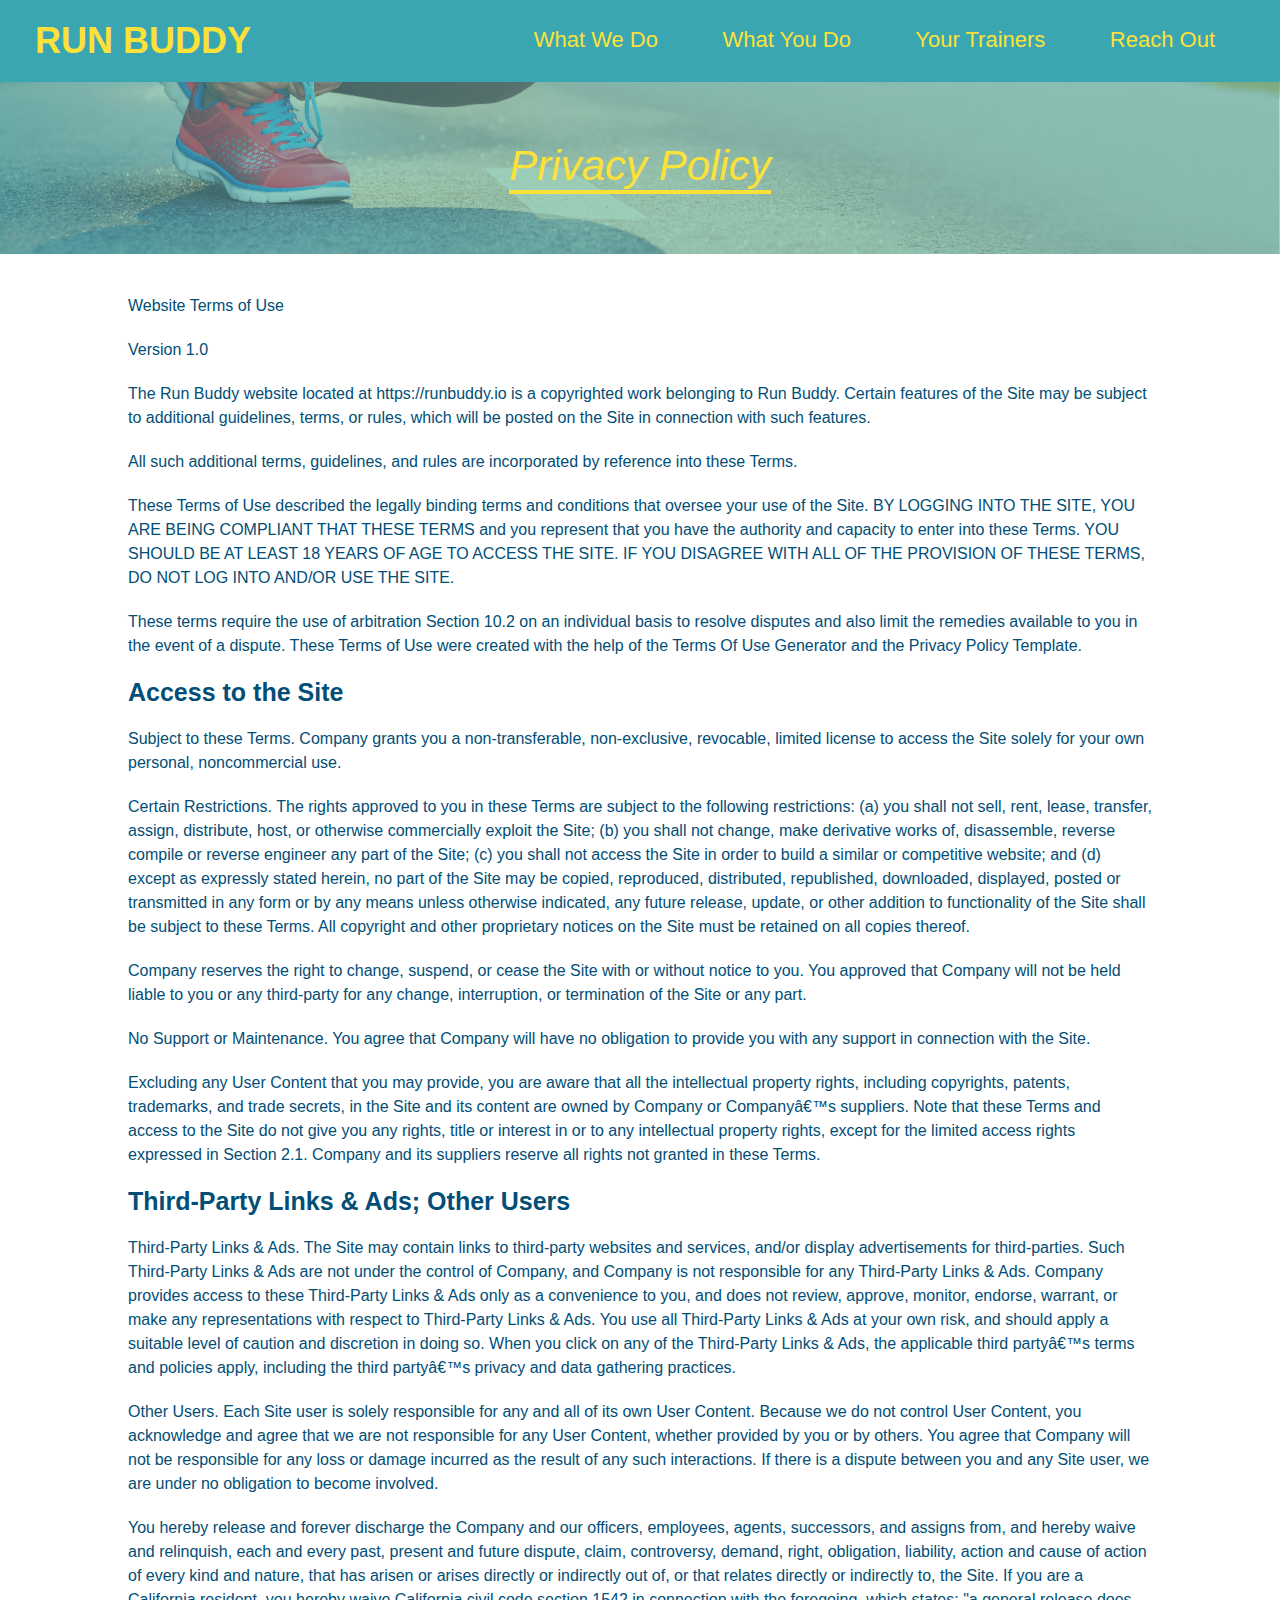
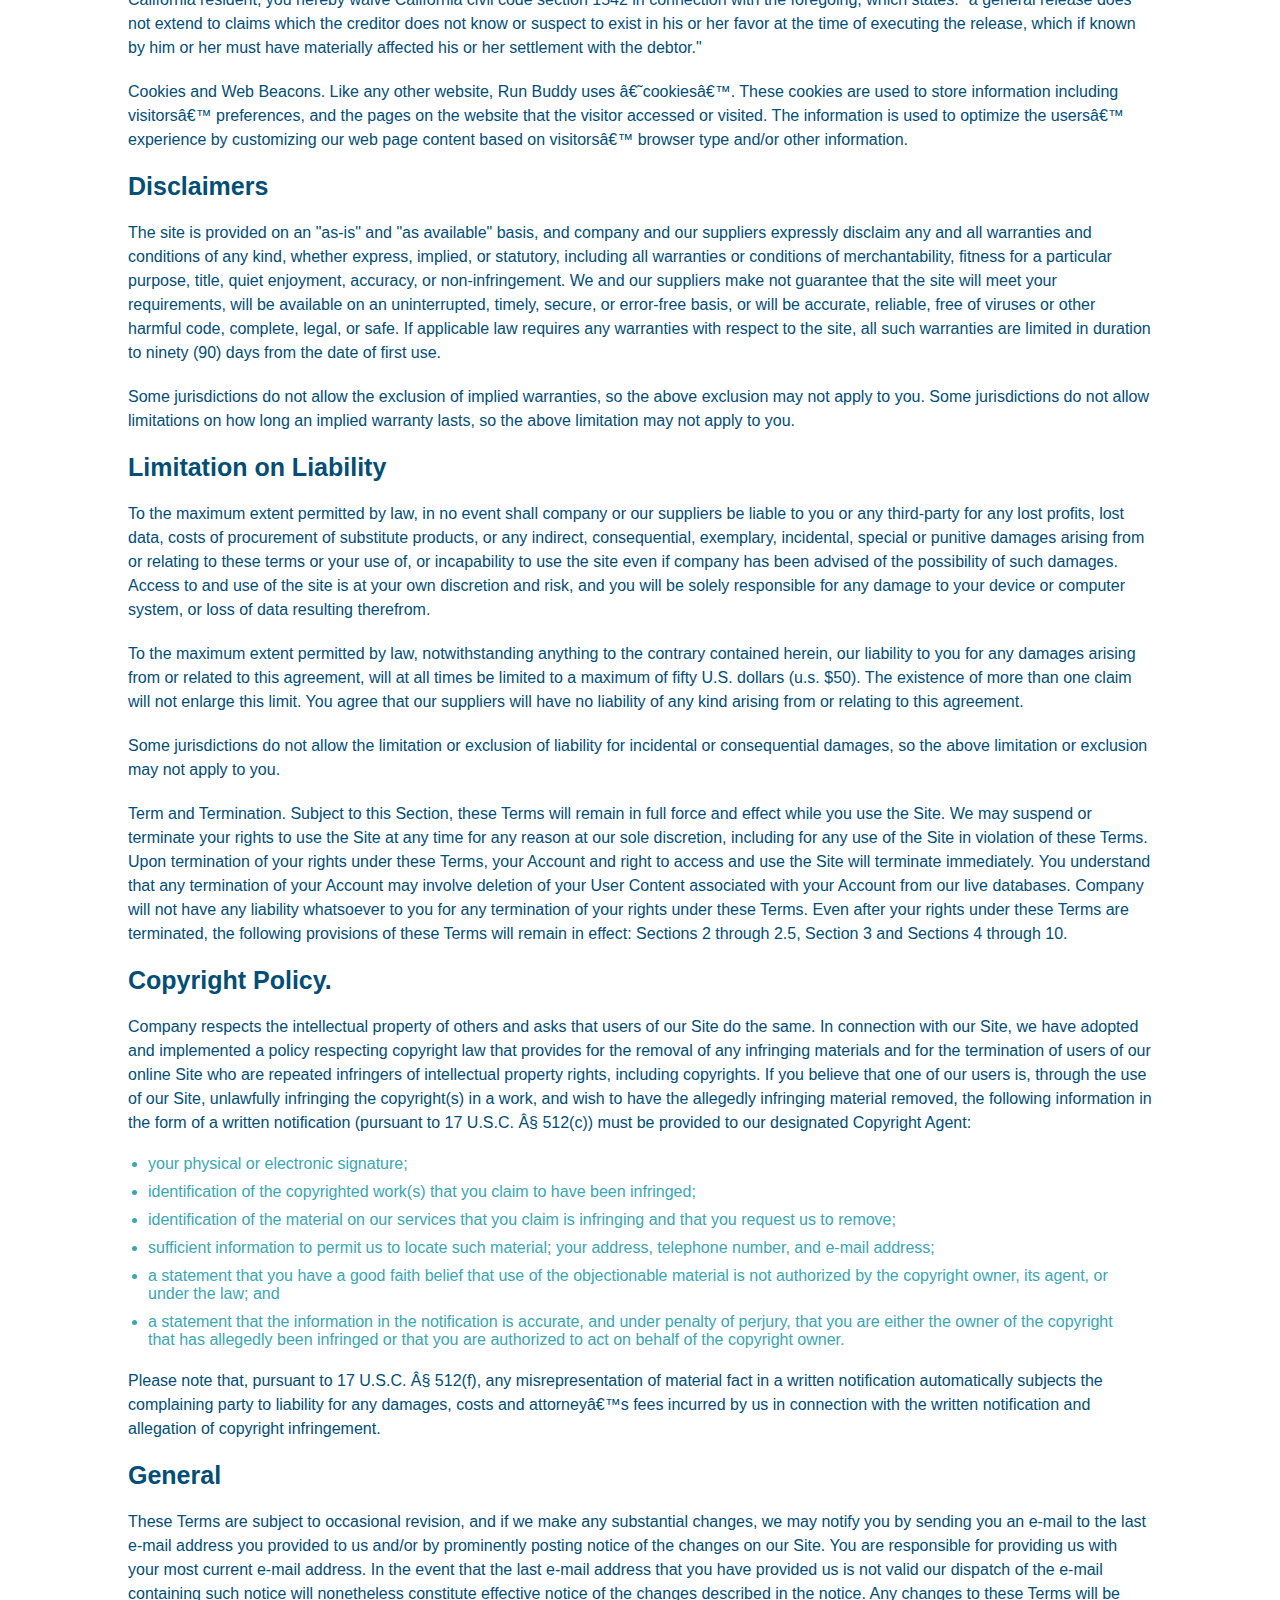
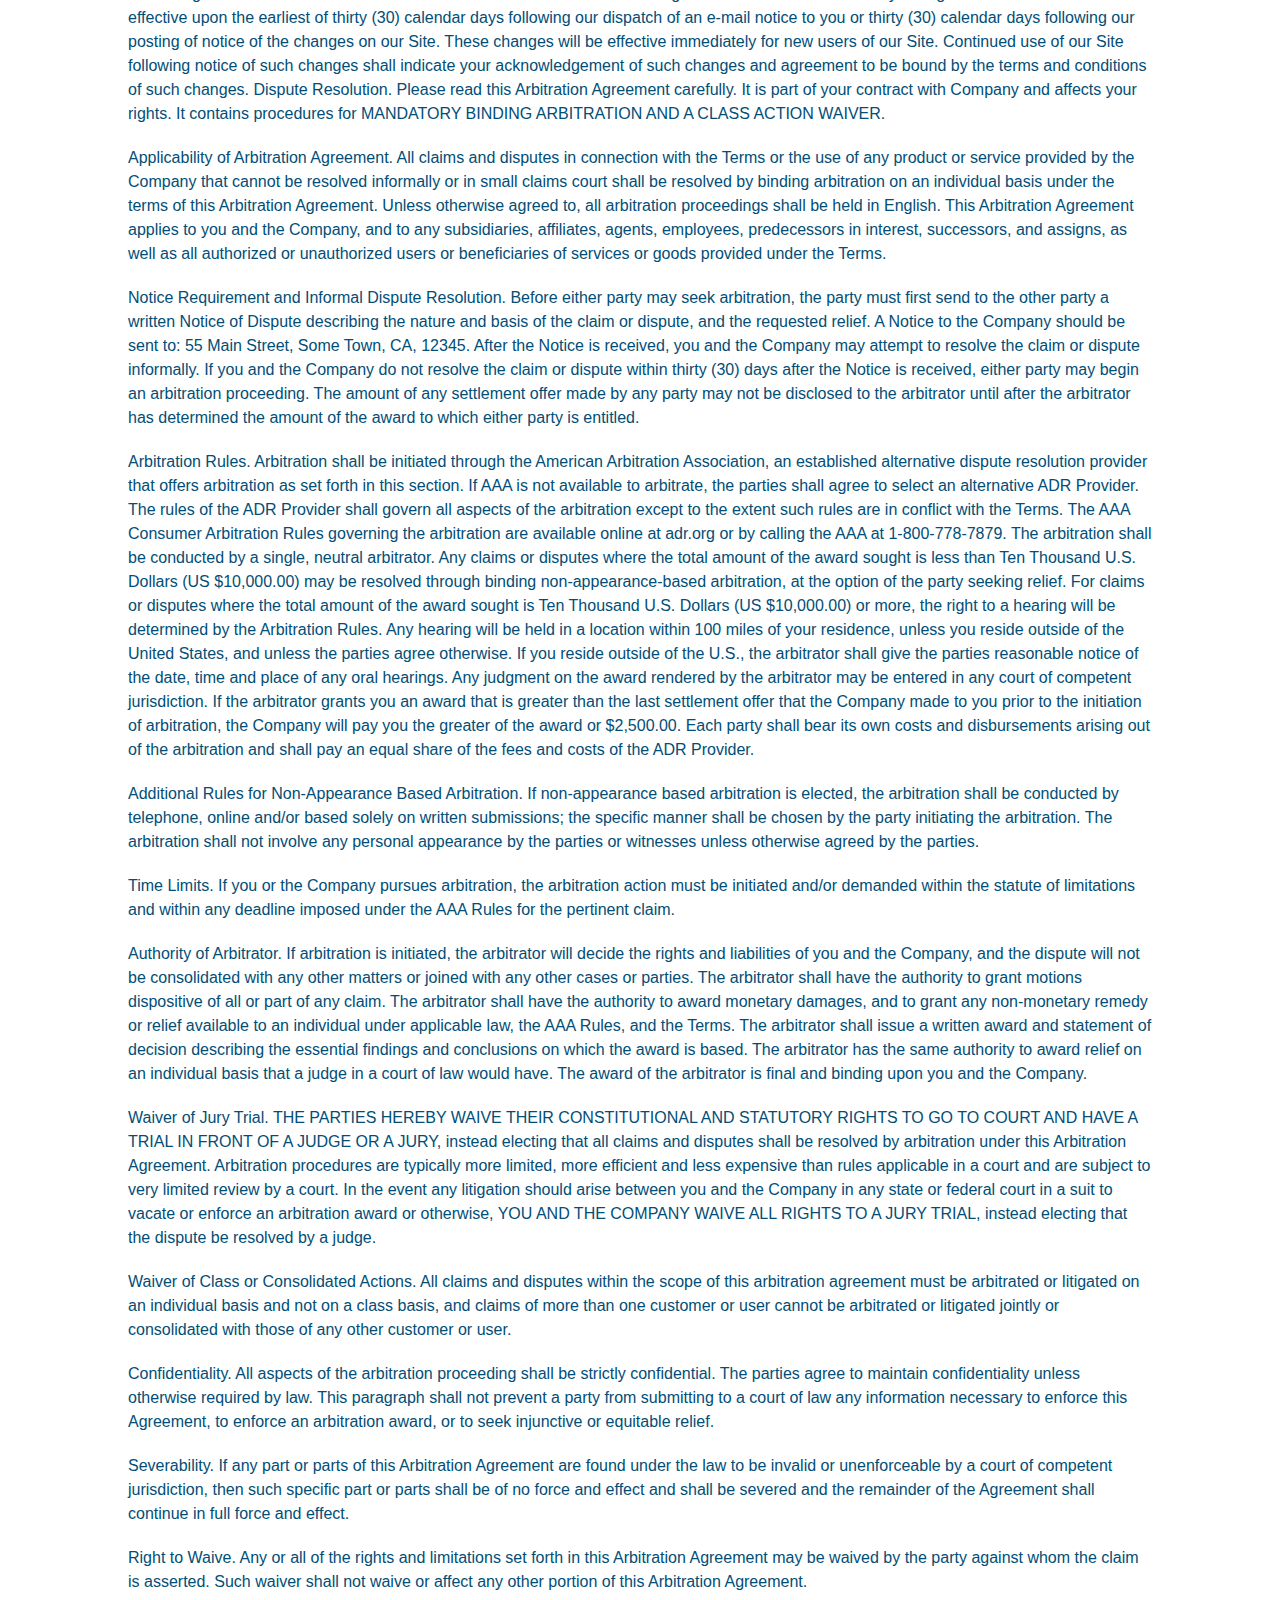
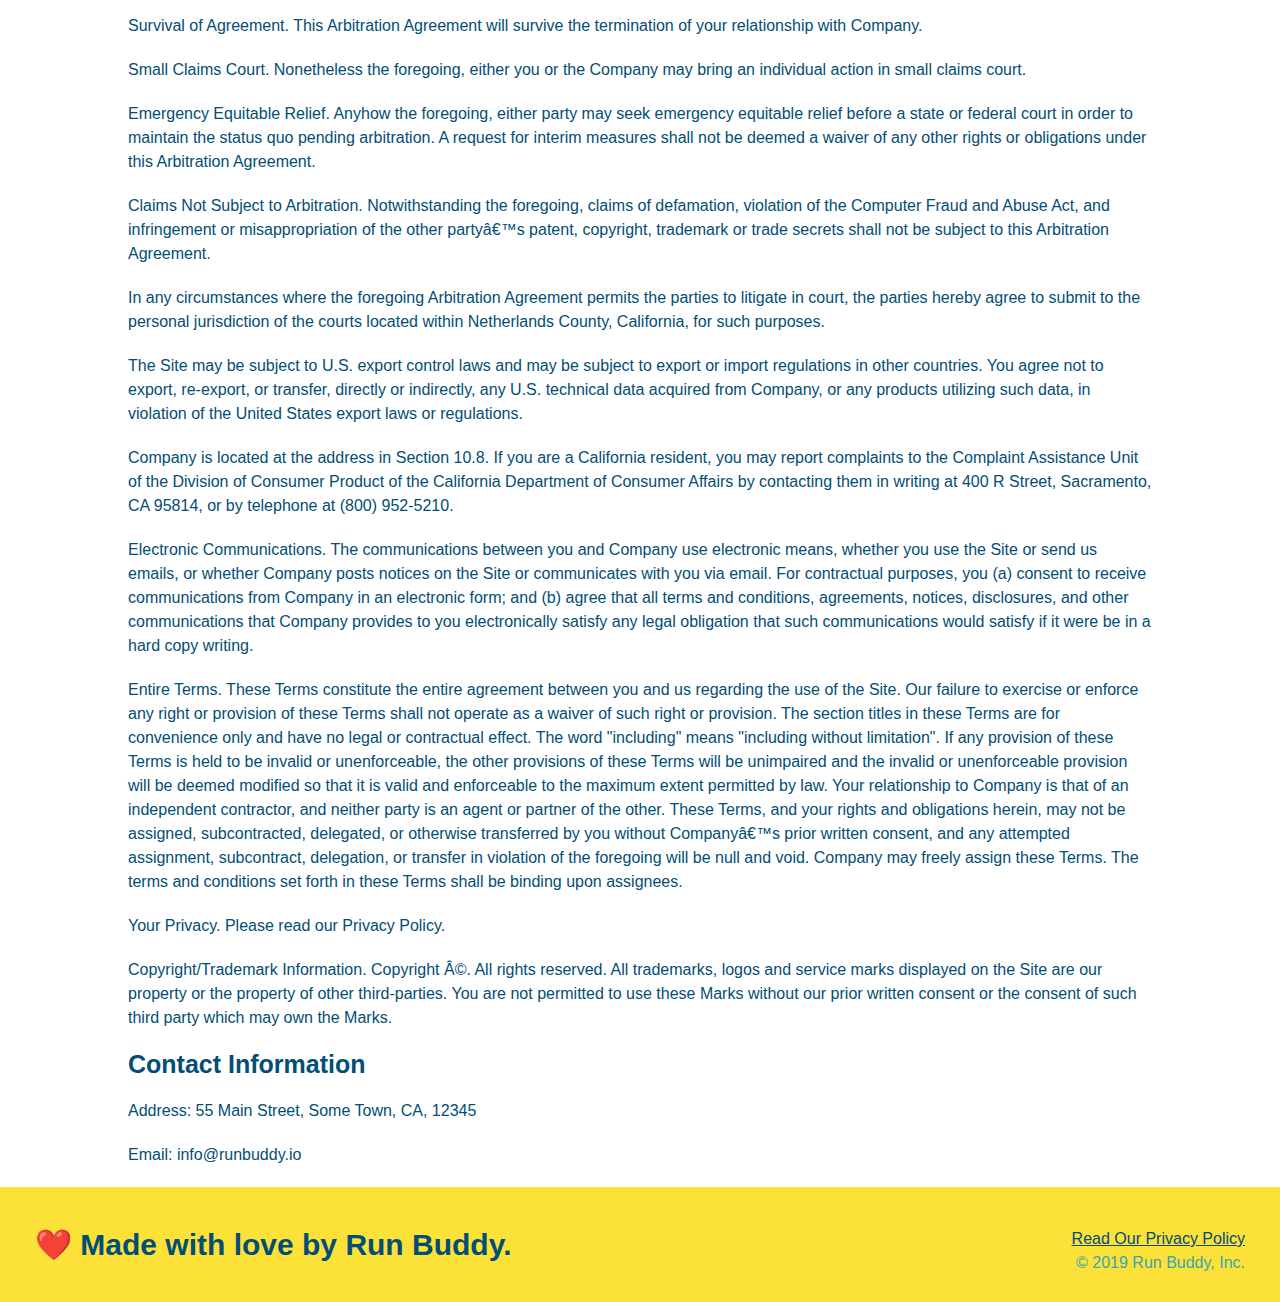
==== privacy-policy.html @ f5ec1cc1 "privacy policy" ====
<!DOCTYPE html>
<html lang="en">
<head>
    <meta charset="UTF-8" />
    <title>Privacy Policy - Run Buddy</title>
    <link rel="stylesheet" href="./assets/css/style.css" />
    <link rel="stylesheet" href="./assets/css/secondary-styles.css" />
</head>
<body>
<header>
    <h1>
        <a href="/">RUN BUDDY</a>
    </h1>
    <nav>
        <!-- Unordered list element-->
        <ul>
            <!-- List item element-->
            <li>
                <!-- Anchor element -->
                <a href="./index.html#what-we-do">What We Do</a>
            </li>
            <li>
                <a href="./index.html#what-you-do">What You Do</a>
            </li>
            <li>
                <a href="./index.html#your-trainers">Your Trainers</a>
            </li>
            <li>
                <a href="./index.html#reach-out">Reach Out</a>
            </li>
        </ul>
    </nav>
</header>

<section class="hero">
    <h2 class="page-title">
        Privacy Policy
    </h2>

</section>
<article class="secondary-content">
    <p>
        Website Terms of Use
      </p>

      <p>
        Version 1.0
      </p>

      <p>
        The Run Buddy website located at https://runbuddy.io is a copyrighted work belonging to Run Buddy. Certain
        features of the Site may be subject to additional guidelines, terms, or rules, which will be posted on the Site
        in connection with such features.
      </p>

      <p>
        All such additional terms, guidelines, and rules are incorporated by reference into these Terms.
      </p>

      <p>
        These Terms of Use described the legally binding terms and conditions that oversee your use of the Site. BY
        LOGGING INTO THE SITE, YOU ARE BEING COMPLIANT THAT THESE TERMS and you represent that you have the authority
        and capacity to enter into these Terms. YOU SHOULD BE AT LEAST 18 YEARS OF AGE TO ACCESS THE SITE. IF YOU
        DISAGREE WITH ALL OF THE PROVISION OF THESE TERMS, DO NOT LOG INTO AND/OR USE THE SITE.
      </p>

      <p>
        These terms require the use of arbitration Section 10.2 on an individual basis to resolve disputes and also
        limit the remedies available to you in the event of a dispute. These Terms of Use were created with the help of
        the Terms Of Use Generator and the Privacy Policy Template.
      </p>

      <h3>
        Access to the Site
      </h3>

      <p>
        Subject to these Terms. Company grants you a non-transferable, non-exclusive, revocable, limited license to
        access the Site solely for your own personal, noncommercial use.
      </p>

      <p>
        Certain Restrictions. The rights approved to you in these Terms are subject to the following restrictions: (a)
        you shall not sell, rent, lease, transfer, assign, distribute, host, or otherwise commercially exploit the Site;
        (b) you shall not change, make derivative works of, disassemble, reverse compile or reverse engineer any part of
        the Site; (c) you shall not access the Site in order to build a similar or competitive website; and (d) except
        as expressly stated herein, no part of the Site may be copied, reproduced, distributed, republished, downloaded,
        displayed, posted or transmitted in any form or by any means unless otherwise indicated, any future release,
        update, or other addition to functionality of the Site shall be subject to these Terms. All copyright and other
        proprietary notices on the Site must be retained on all copies thereof.
      </p>

      <p>
        Company reserves the right to change, suspend, or cease the Site with or without notice to you. You approved
        that Company will not be held liable to you or any third-party for any change, interruption, or termination of
        the Site or any part.
      </p>

      <p>
        No Support or Maintenance. You agree that Company will have no obligation to provide you with any support in
        connection with the Site.
      </p>

      <p>
        Excluding any User Content that you may provide, you are aware that all the intellectual property rights,
        including copyrights, patents, trademarks, and trade secrets, in the Site and its content are owned by Company
        or Companyâ€™s suppliers. Note that these Terms and access to the Site do not give you any rights, title or
        interest in or to any intellectual property rights, except for the limited access rights expressed in Section
        2.1. Company and its suppliers reserve all rights not granted in these Terms.
      </p>

      <h3>
        Third-Party Links & Ads; Other Users
      </h3>

      <p>
        Third-Party Links & Ads. The Site may contain links to third-party websites and services, and/or display
        advertisements for third-parties. Such Third-Party Links & Ads are not under the control of Company, and Company
        is not responsible for any Third-Party Links & Ads. Company provides access to these Third-Party Links & Ads
        only as a convenience to you, and does not review, approve, monitor, endorse, warrant, or make any
        representations with respect to Third-Party Links & Ads. You use all Third-Party Links & Ads at your own risk,
        and should apply a suitable level of caution and discretion in doing so. When you click on any of the
        Third-Party Links & Ads, the applicable third partyâ€™s terms and policies apply, including the third partyâ€™s
        privacy and data gathering practices.
      </p>

      <p>
        Other Users. Each Site user is solely responsible for any and all of its own User Content. Because we do not
        control User Content, you acknowledge and agree that we are not responsible for any User Content, whether
        provided by you or by others. You agree that Company will not be responsible for any loss or damage incurred as
        the result of any such interactions. If there is a dispute between you and any Site user, we are under no
        obligation to become involved.
      </p>

      <p>
        You hereby release and forever discharge the Company and our officers, employees, agents, successors, and
        assigns from, and hereby waive and relinquish, each and every past, present and future dispute, claim,
        controversy, demand, right, obligation, liability, action and cause of action of every kind and nature, that has
        arisen or arises directly or indirectly out of, or that relates directly or indirectly to, the Site. If you are
        a California resident, you hereby waive California civil code section 1542 in connection with the foregoing,
        which states: "a general release does not extend to claims which the creditor does not know or suspect to exist
        in his or her favor at the time of executing the release, which if known by him or her must have materially
        affected his or her settlement with the debtor."
      </p>

      <p>
        Cookies and Web Beacons. Like any other website, Run Buddy uses â€˜cookiesâ€™. These cookies are used to store
        information including visitorsâ€™ preferences, and the pages on the website that the visitor accessed or visited.
        The information is used to optimize the usersâ€™ experience by customizing our web page content based on visitorsâ€™
        browser type and/or other information.
      </p>

      <h3>
        Disclaimers
      </h3>

      <p>
        The site is provided on an "as-is" and "as available" basis, and company and our suppliers expressly disclaim
        any and all warranties and conditions of any kind, whether express, implied, or statutory, including all
        warranties or conditions of merchantability, fitness for a particular purpose, title, quiet enjoyment, accuracy,
        or non-infringement. We and our suppliers make not guarantee that the site will meet your requirements, will be
        available on an uninterrupted, timely, secure, or error-free basis, or will be accurate, reliable, free of
        viruses or other harmful code, complete, legal, or safe. If applicable law requires any warranties with respect
        to the site, all such warranties are limited in duration to ninety (90) days from the date of first use.
      </p>

      <p>
        Some jurisdictions do not allow the exclusion of implied warranties, so the above exclusion may not apply to
        you. Some jurisdictions do not allow limitations on how long an implied warranty lasts, so the above limitation
        may not apply to you.
      </p>

      <h3>
        Limitation on Liability
      </h3>

      <p>
        To the maximum extent permitted by law, in no event shall company or our suppliers be liable to you or any
        third-party for any lost profits, lost data, costs of procurement of substitute products, or any indirect,
        consequential, exemplary, incidental, special or punitive damages arising from or relating to these terms or
        your use of, or incapability to use the site even if company has been advised of the possibility of such
        damages. Access to and use of the site is at your own discretion and risk, and you will be solely responsible
        for any damage to your device or computer system, or loss of data resulting therefrom.
      </p>

      <p>
        To the maximum extent permitted by law, notwithstanding anything to the contrary contained herein, our liability
        to you for any damages arising from or related to this agreement, will at all times be limited to a maximum of
        fifty U.S. dollars (u.s. $50). The existence of more than one claim will not enlarge this limit. You agree that
        our suppliers will have no liability of any kind arising from or relating to this agreement.
      </p>

      <p>
        Some jurisdictions do not allow the limitation or exclusion of liability for incidental or consequential
        damages, so the above limitation or exclusion may not apply to you.
      </p>

      <p>
        Term and Termination. Subject to this Section, these Terms will remain in full force and effect while you use
        the Site. We may suspend or terminate your rights to use the Site at any time for any reason at our sole
        discretion, including for any use of the Site in violation of these Terms. Upon termination of your rights under
        these Terms, your Account and right to access and use the Site will terminate immediately. You understand that
        any termination of your Account may involve deletion of your User Content associated with your Account from our
        live databases. Company will not have any liability whatsoever to you for any termination of your rights under
        these Terms. Even after your rights under these Terms are terminated, the following provisions of these Terms
        will remain in effect: Sections 2 through 2.5, Section 3 and Sections 4 through 10.
      </p>

      <h3>
        Copyright Policy.
      </h3>

      <p>
        Company respects the intellectual property of others and asks that users of our Site do the same. In connection
        with our Site, we have adopted and implemented a policy respecting copyright law that provides for the removal
        of any infringing materials and for the termination of users of our online Site who are repeated infringers of
        intellectual property rights, including copyrights. If you believe that one of our users is, through the use of
        our Site, unlawfully infringing the copyright(s) in a work, and wish to have the allegedly infringing material
        removed, the following information in the form of a written notification (pursuant to 17 U.S.C. Â§ 512(c)) must
        be provided to our designated Copyright Agent:
      </p>

      <ul>
        <li>
          your physical or electronic signature;
        </li>
        <li>
          identification of the copyrighted work(s) that you claim to have been infringed;
        </li>
        <li>
          identification of the material on our services that you claim is infringing and that you request us to remove;
        </li>
        <li>
          sufficient information to permit us to locate such material; your address, telephone number, and e-mail
          address;
        </li>
        <li>
          a statement that you have a good faith belief that use of the objectionable material is not authorized by the
          copyright owner, its agent, or under the law; and
        </li>
        <li>
          a statement that the information in the notification is accurate, and under penalty of perjury, that you are
          either the owner of the copyright that has allegedly been infringed or that you are authorized to act on
          behalf of the copyright owner.
        </li>
      </ul>

      <p>
        Please note that, pursuant to 17 U.S.C. Â§ 512(f), any misrepresentation of material fact in a written
        notification automatically subjects the complaining party to liability for any damages, costs and attorneyâ€™s
        fees incurred by us in connection with the written notification and allegation of copyright infringement.
      </p>

      <h3>
        General
      </h3>

      <p>
        These Terms are subject to occasional revision, and if we make any substantial changes, we may notify you by
        sending you an e-mail to the last e-mail address you provided to us and/or by prominently posting notice of the
        changes on our Site. You are responsible for providing us with your most current e-mail address. In the event
        that the last e-mail address that you have provided us is not valid our dispatch of the e-mail containing such
        notice will nonetheless constitute effective notice of the changes described in the notice. Any changes to these
        Terms will be effective upon the earliest of thirty (30) calendar days following our dispatch of an e-mail
        notice to you or thirty (30) calendar days following our posting of notice of the changes on our Site. These
        changes will be effective immediately for new users of our Site. Continued use of our Site following notice of
        such changes shall indicate your acknowledgement of such changes and agreement to be bound by the terms and
        conditions of such changes. Dispute Resolution. Please read this Arbitration Agreement carefully. It is part of
        your contract with Company and affects your rights. It contains procedures for MANDATORY BINDING ARBITRATION AND
        A CLASS ACTION WAIVER.
      </p>

      <p>
        Applicability of Arbitration Agreement. All claims and disputes in connection with the Terms or the use of any
        product or service provided by the Company that cannot be resolved informally or in small claims court shall be
        resolved by binding arbitration on an individual basis under the terms of this Arbitration Agreement. Unless
        otherwise agreed to, all arbitration proceedings shall be held in English. This Arbitration Agreement applies to
        you and the Company, and to any subsidiaries, affiliates, agents, employees, predecessors in interest,
        successors, and assigns, as well as all authorized or unauthorized users or beneficiaries of services or goods
        provided under the Terms.
      </p>

      <p>
        Notice Requirement and Informal Dispute Resolution. Before either party may seek arbitration, the party must
        first send to the other party a written Notice of Dispute describing the nature and basis of the claim or
        dispute, and the requested relief. A Notice to the Company should be sent to: 55 Main Street, Some Town, CA,
        12345. After the Notice is received, you and the Company may attempt to resolve the claim or dispute informally.
        If you and the Company do not resolve the claim or dispute within thirty (30) days after the Notice is received,
        either party may begin an arbitration proceeding. The amount of any settlement offer made by any party may not
        be disclosed to the arbitrator until after the arbitrator has determined the amount of the award to which either
        party is entitled.
      </p>

      <p>
        Arbitration Rules. Arbitration shall be initiated through the American Arbitration Association, an established
        alternative dispute resolution provider that offers arbitration as set forth in this section. If AAA is not
        available to arbitrate, the parties shall agree to select an alternative ADR Provider. The rules of the ADR
        Provider shall govern all aspects of the arbitration except to the extent such rules are in conflict with the
        Terms. The AAA Consumer Arbitration Rules governing the arbitration are available online at adr.org or by
        calling the AAA at 1-800-778-7879. The arbitration shall be conducted by a single, neutral arbitrator. Any
        claims or disputes where the total amount of the award sought is less than Ten Thousand U.S. Dollars (US
        $10,000.00) may be resolved through binding non-appearance-based arbitration, at the option of the party seeking
        relief. For claims or disputes where the total amount of the award sought is Ten Thousand U.S. Dollars (US
        $10,000.00) or more, the right to a hearing will be determined by the Arbitration Rules. Any hearing will be
        held in a location within 100 miles of your residence, unless you reside outside of the United States, and
        unless the parties agree otherwise. If you reside outside of the U.S., the arbitrator shall give the parties
        reasonable notice of the date, time and place of any oral hearings. Any judgment on the award rendered by the
        arbitrator may be entered in any court of competent jurisdiction. If the arbitrator grants you an award that is
        greater than the last settlement offer that the Company made to you prior to the initiation of arbitration, the
        Company will pay you the greater of the award or $2,500.00. Each party shall bear its own costs and
        disbursements arising out of the arbitration and shall pay an equal share of the fees and costs of the ADR
        Provider.
      </p>

      <p>
        Additional Rules for Non-Appearance Based Arbitration. If non-appearance based arbitration is elected, the
        arbitration shall be conducted by telephone, online and/or based solely on written submissions; the specific
        manner shall be chosen by the party initiating the arbitration. The arbitration shall not involve any personal
        appearance by the parties or witnesses unless otherwise agreed by the parties.
      </p>

      <p>
        Time Limits. If you or the Company pursues arbitration, the arbitration action must be initiated and/or demanded
        within the statute of limitations and within any deadline imposed under the AAA Rules for the pertinent claim.
      </p>

      <p>
        Authority of Arbitrator. If arbitration is initiated, the arbitrator will decide the rights and liabilities of
        you and the Company, and the dispute will not be consolidated with any other matters or joined with any other
        cases or parties. The arbitrator shall have the authority to grant motions dispositive of all or part of any
        claim. The arbitrator shall have the authority to award monetary damages, and to grant any non-monetary remedy
        or relief available to an individual under applicable law, the AAA Rules, and the Terms. The arbitrator shall
        issue a written award and statement of decision describing the essential findings and conclusions on which the
        award is based. The arbitrator has the same authority to award relief on an individual basis that a judge in a
        court of law would have. The award of the arbitrator is final and binding upon you and the Company.
      </p>

      <p>
        Waiver of Jury Trial. THE PARTIES HEREBY WAIVE THEIR CONSTITUTIONAL AND STATUTORY RIGHTS TO GO TO COURT AND HAVE
        A TRIAL IN FRONT OF A JUDGE OR A JURY, instead electing that all claims and disputes shall be resolved by
        arbitration under this Arbitration Agreement. Arbitration procedures are typically more limited, more efficient
        and less expensive than rules applicable in a court and are subject to very limited review by a court. In the
        event any litigation should arise between you and the Company in any state or federal court in a suit to vacate
        or enforce an arbitration award or otherwise, YOU AND THE COMPANY WAIVE ALL RIGHTS TO A JURY TRIAL, instead
        electing that the dispute be resolved by a judge.
      </p>

      <p>
        Waiver of Class or Consolidated Actions. All claims and disputes within the scope of this arbitration agreement
        must be arbitrated or litigated on an individual basis and not on a class basis, and claims of more than one
        customer or user cannot be arbitrated or litigated jointly or consolidated with those of any other customer or
        user.
      </p>

      <p>
        Confidentiality. All aspects of the arbitration proceeding shall be strictly confidential. The parties agree to
        maintain confidentiality unless otherwise required by law. This paragraph shall not prevent a party from
        submitting to a court of law any information necessary to enforce this Agreement, to enforce an arbitration
        award, or to seek injunctive or equitable relief.
      </p>

      <p>
        Severability. If any part or parts of this Arbitration Agreement are found under the law to be invalid or
        unenforceable by a court of competent jurisdiction, then such specific part or parts shall be of no force and
        effect and shall be severed and the remainder of the Agreement shall continue in full force and effect.
      </p>

      <p>
        Right to Waive. Any or all of the rights and limitations set forth in this Arbitration Agreement may be waived
        by the party against whom the claim is asserted. Such waiver shall not waive or affect any other portion of this
        Arbitration Agreement.
      </p>

      <p>
        Survival of Agreement. This Arbitration Agreement will survive the termination of your relationship with
        Company.
      </p>

      <p>
        Small Claims Court. Nonetheless the foregoing, either you or the Company may bring an individual action in small
        claims court.
      </p>

      <p>
        Emergency Equitable Relief. Anyhow the foregoing, either party may seek emergency equitable relief before a
        state or federal court in order to maintain the status quo pending arbitration. A request for interim measures
        shall not be deemed a waiver of any other rights or obligations under this Arbitration Agreement.
      </p>

      <p>
        Claims Not Subject to Arbitration. Notwithstanding the foregoing, claims of defamation, violation of the
        Computer Fraud and Abuse Act, and infringement or misappropriation of the other partyâ€™s patent, copyright,
        trademark or trade secrets shall not be subject to this Arbitration Agreement.
      </p>

      <p>
        In any circumstances where the foregoing Arbitration Agreement permits the parties to litigate in court, the
        parties hereby agree to submit to the personal jurisdiction of the courts located within Netherlands County,
        California, for such purposes.
      </p>

      <p>
        The Site may be subject to U.S. export control laws and may be subject to export or import regulations in other
        countries. You agree not to export, re-export, or transfer, directly or indirectly, any U.S. technical data
        acquired from Company, or any products utilizing such data, in violation of the United States export laws or
        regulations.
      </p>

      <p>
        Company is located at the address in Section 10.8. If you are a California resident, you may report complaints
        to the Complaint Assistance Unit of the Division of Consumer Product of the California Department of Consumer
        Affairs by contacting them in writing at 400 R Street, Sacramento, CA 95814, or by telephone at (800) 952-5210.
      </p>

      <p>
        Electronic Communications. The communications between you and Company use electronic means, whether you use the
        Site or send us emails, or whether Company posts notices on the Site or communicates with you via email. For
        contractual purposes, you (a) consent to receive communications from Company in an electronic form; and (b)
        agree that all terms and conditions, agreements, notices, disclosures, and other communications that Company
        provides to you electronically satisfy any legal obligation that such communications would satisfy if it were be
        in a hard copy writing.
      </p>

      <p>
        Entire Terms. These Terms constitute the entire agreement between you and us regarding the use of the Site. Our
        failure to exercise or enforce any right or provision of these Terms shall not operate as a waiver of such right
        or provision. The section titles in these Terms are for convenience only and have no legal or contractual
        effect. The word "including" means "including without limitation". If any provision of these Terms is held to be
        invalid or unenforceable, the other provisions of these Terms will be unimpaired and the invalid or
        unenforceable provision will be deemed modified so that it is valid and enforceable to the maximum extent
        permitted by law. Your relationship to Company is that of an independent contractor, and neither party is an
        agent or partner of the other. These Terms, and your rights and obligations herein, may not be assigned,
        subcontracted, delegated, or otherwise transferred by you without Companyâ€™s prior written consent, and any
        attempted assignment, subcontract, delegation, or transfer in violation of the foregoing will be null and void.
        Company may freely assign these Terms. The terms and conditions set forth in these Terms shall be binding upon
        assignees.
      </p>

      <p>
        Your Privacy. Please read our Privacy Policy.
      </p>

      <p>
        Copyright/Trademark Information. Copyright Â©. All rights reserved. All trademarks, logos and service marks
        displayed on the Site are our property or the property of other third-parties. You are not permitted to use
        these Marks without our prior written consent or the consent of such third party which may own the Marks.
      </p>

      <h3>
        Contact Information
      </h3>

      <p>
        Address: 55 Main Street, Some Town, CA, 12345
      </p>

      <p>
        Email: info@runbuddy.io
      </p>

</article>
    <footer>
        <h2>❤️ Made with love by Run Buddy.</h2>
        <div>
            <a href="#">Read Our Privacy Policy</a><br />            &copy; 2019 Run Buddy, Inc.
        </div>
    </footer>    
</body>
</html>
---- assets/css/style.css ----
* {
    margin: 0;
    padding: 0;
}

body {
    /* more on this crazy alphanumerical value in a minute! */
    color: #39a6b2;
    font-family: Helvetica, Arial, sans-serif;
}

/* apply styles to <header> */
header {
    padding: 20px 35px;
    background-color: #39a6b2;
}

header h1 {
    font-weight: bold;
    font-size: 36px;
    color: #fce138;
    margin: 0;
    display: inline;
}

header a {
    text-decoration: none;
    color: #fce138;
}

header nav {
    float: right;
    margin: 7px 0;
}

header nav ul li {
    display: inline;
}

header nav ul li a {
    margin: 0 30px;
    font-weight: lighter;
    font-size: 22px;
}

footer {
    background: #fce138;
    width: 100%;
    padding: 40px 35px;
}

footer h2 {
    display: inline;
    color: #024e76;
    font-size: 30px;
    margin: 0;
}

footer div {
    float: right;
    line-height: 1.5;
    text-align: right;
}

footer a {
    color: #024e76;
}

* {
    margin: 0;
    padding: 0;
    box-sizing: border-box;
}

section {
    padding: 60px;
}


/* Hero Style Start */
.hero {
    background-image: url("../images/hero-bg.jpg");
    height: 600px;
    background-size: cover;
    background-position: center;
    position: relative;
}

.hero-form {
    border: 3px solid #024e76;
    background-color: #fce138;
    padding: 20px;
    width: 500px;
    color: #024e76;
    position: absolute;
    bottom: 120px;
    right: 140px;
}

.hero-form h3 {
    font-size: 24px;
    margin: 0;
}

.hero-form p {
    margin: 5px 0 15px 0;
}

.form-input {
    border: 1px solid #024e76;
    display: block;
    padding: 7px 15px;
    font-size: 16px;
    color: #024e76;
    width: 100%;
    margin-bottom: 15px;
}

.hero-form label {
    margin: 0 5px;
}

.hero-form button {
    color: #fce138;
    background-color: #024e76;
    border: none;
    padding: 10px 20px;
    font-size: 16px;
}
/* Hero Style End */

.intro {
    text-align: center;
}

.intro p {
    line-height: 1.7;
    color: #39a6b2;
    width: 80%;
    font-size: 20px;
    margin: 0 auto;
}

.steps {
    text-align: center;
    background:#fce138;
}  

.section-title {
    font-size: 55px;
    color: #024e76;
    margin-bottom: 35px;
    padding: 0 100px 20px 100px;
    display: inline-block;
    border-bottom: 3px solid;
}

.primary-border {
    border-color: #fce138
}

.secondary-border {
    border-color: #39a6b2;
}

.steps div {
    margin-bottom: 80px;
}

.steps img {
    width: 15%;
    margin: 10px 0;
}

.steps h3 {
    color: #024e76;
    font-size: 46px;
    margin-top: 10px;
}

.steps p {
    color: #39a6b2;
    font-size: 23px;
}

.steps span {
    font-size: 38px;
}

.trainers {
    text-align: center;
}

.trainer {
    width: 900px;
    margin: 0 auto 30px auto;
    background: #024e76;
    color: #fce138;
    overflow: auto;
}

.trainer img {
    width: 35%;
    float: left;
}

.trainer-bio {
    padding: 35px;
    float: left;
    width: 65%;
}

.text-left {
    text-align: left;
}

.text-right {
    text-align: right;
}

.trainer-bio h3 {
    font-size: 32px;
    margin-bottom: 8px;
}

.trainer-bio h4 {
    font-weight: lighter;
    font-size: 26px;
    margin-bottom: 25px;
}

.trainer-bio p {
    font-size: 17px;
    line-height: 1.3;
}

.contact {
    text-align: center;
    background: #024e76; 
}

.contact h2 {
    color: #fce138;
}

.contact-info iframe { 
    width: 400px;
    height: 400px;
}

.contact-info div {
    width: 410px;
    display: inline-block;
    vertical-align: top;
    text-align: left;
    margin: 30px 0 0 60px;
    color: white;
}

.contact-info h3 {
    color: #fce138;
    font-size: 32px;
}

.contact-info p, .contact-info address {
    margin: 20px 0;
    line-height: 1.5;
    font-size: 20px;
    font-style: normal;
}

.contact-info a {
    color: #fce138
}
---- assets/css/secondary-styles.css ----
.hero {
    background-position: bottom;
    height: auto;
    text-align: center;
    margin-bottom: 40px;
}

.page-title {
    color: #fce138;
}

.hero h2 {
    display: inline-block;
    border-bottom: 4px solid #fce138;
    border: 0 80px 15px 80px;
    font-weight: normal;
    font-size: 42px;
    font-style: italic;
}

.secondary-content {
    width: 80%;
    margin: 0 auto;
    color: #024e76;
}

.secondary-content h3 {
    font-size: 25px;
    margin: 20px 0;
}

.secondary-content p {
    font-size: 16px;
    line-height: 1.5;
    margin: 20px 0;
}

.secondary-content ul {
    margin: 15px 20px;
}

.secondary-content li {
    color: #39a6b2;
    margin: 10px 0;
}
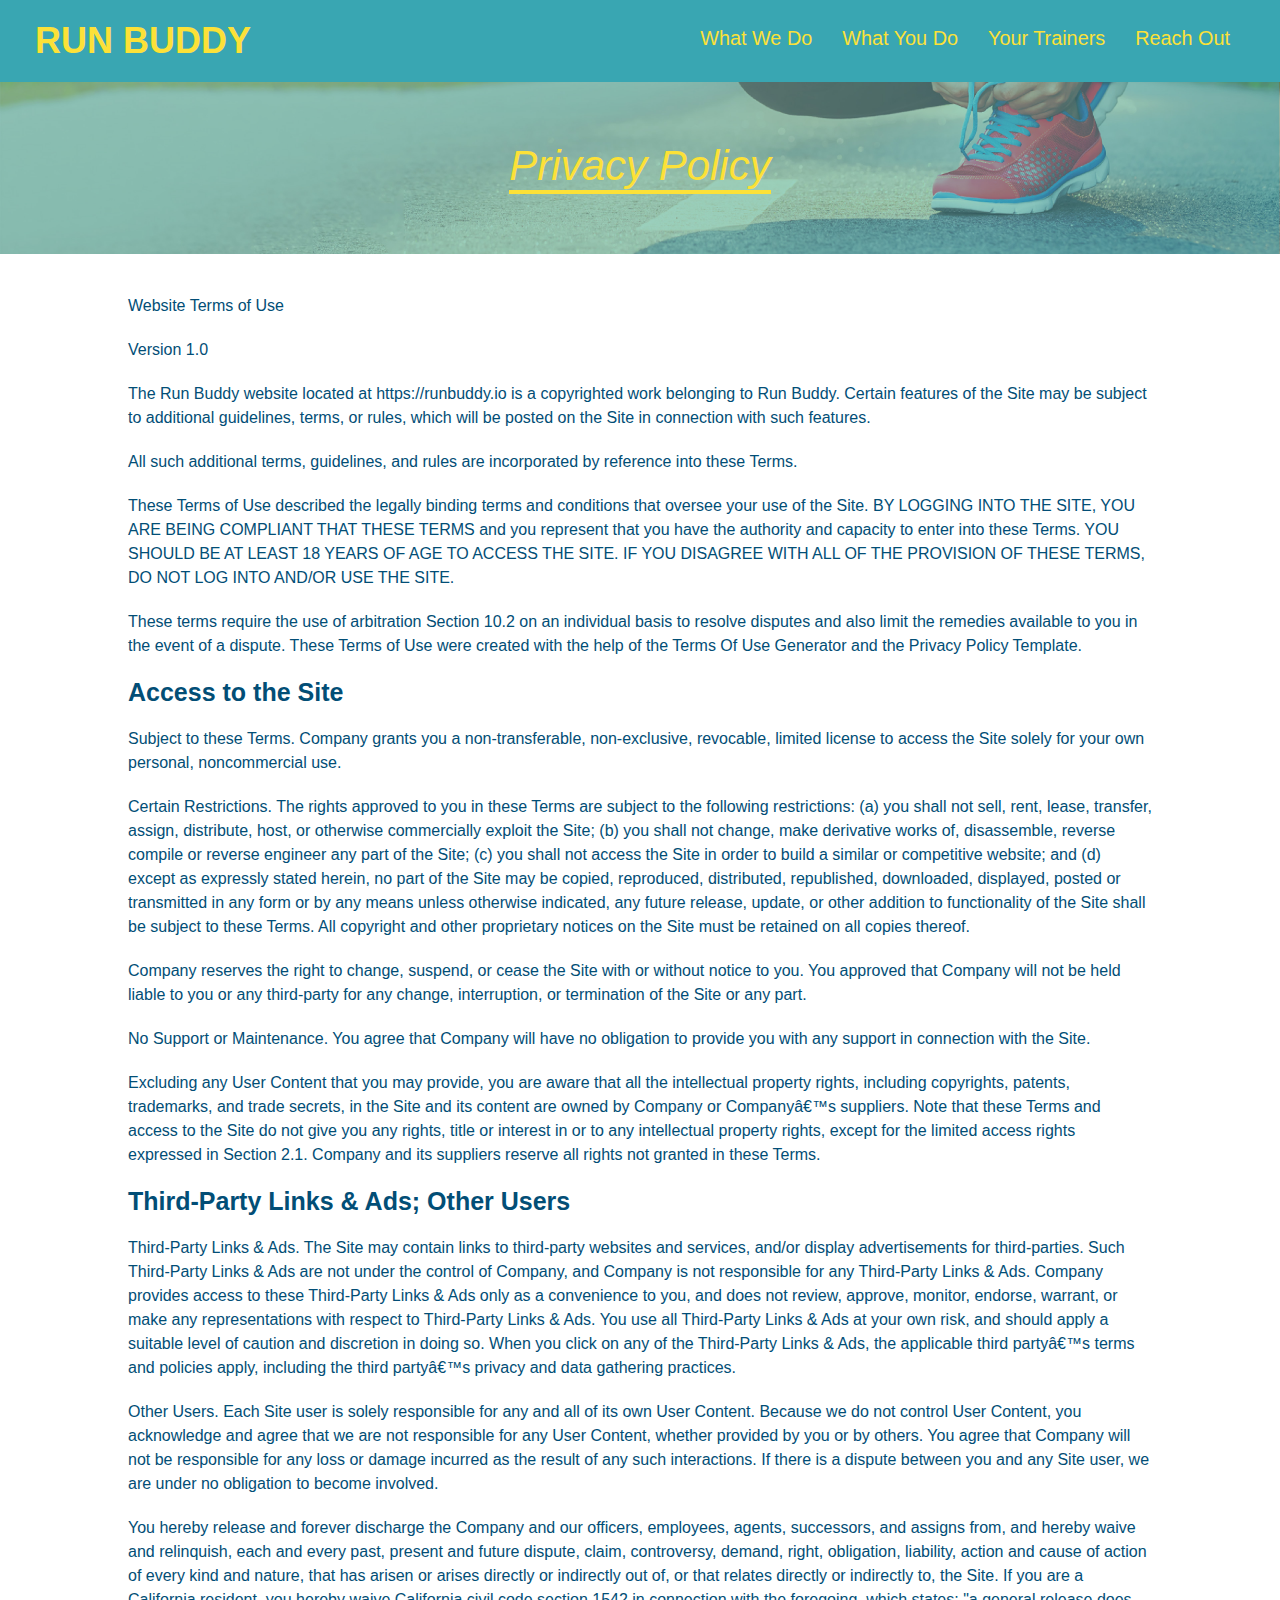
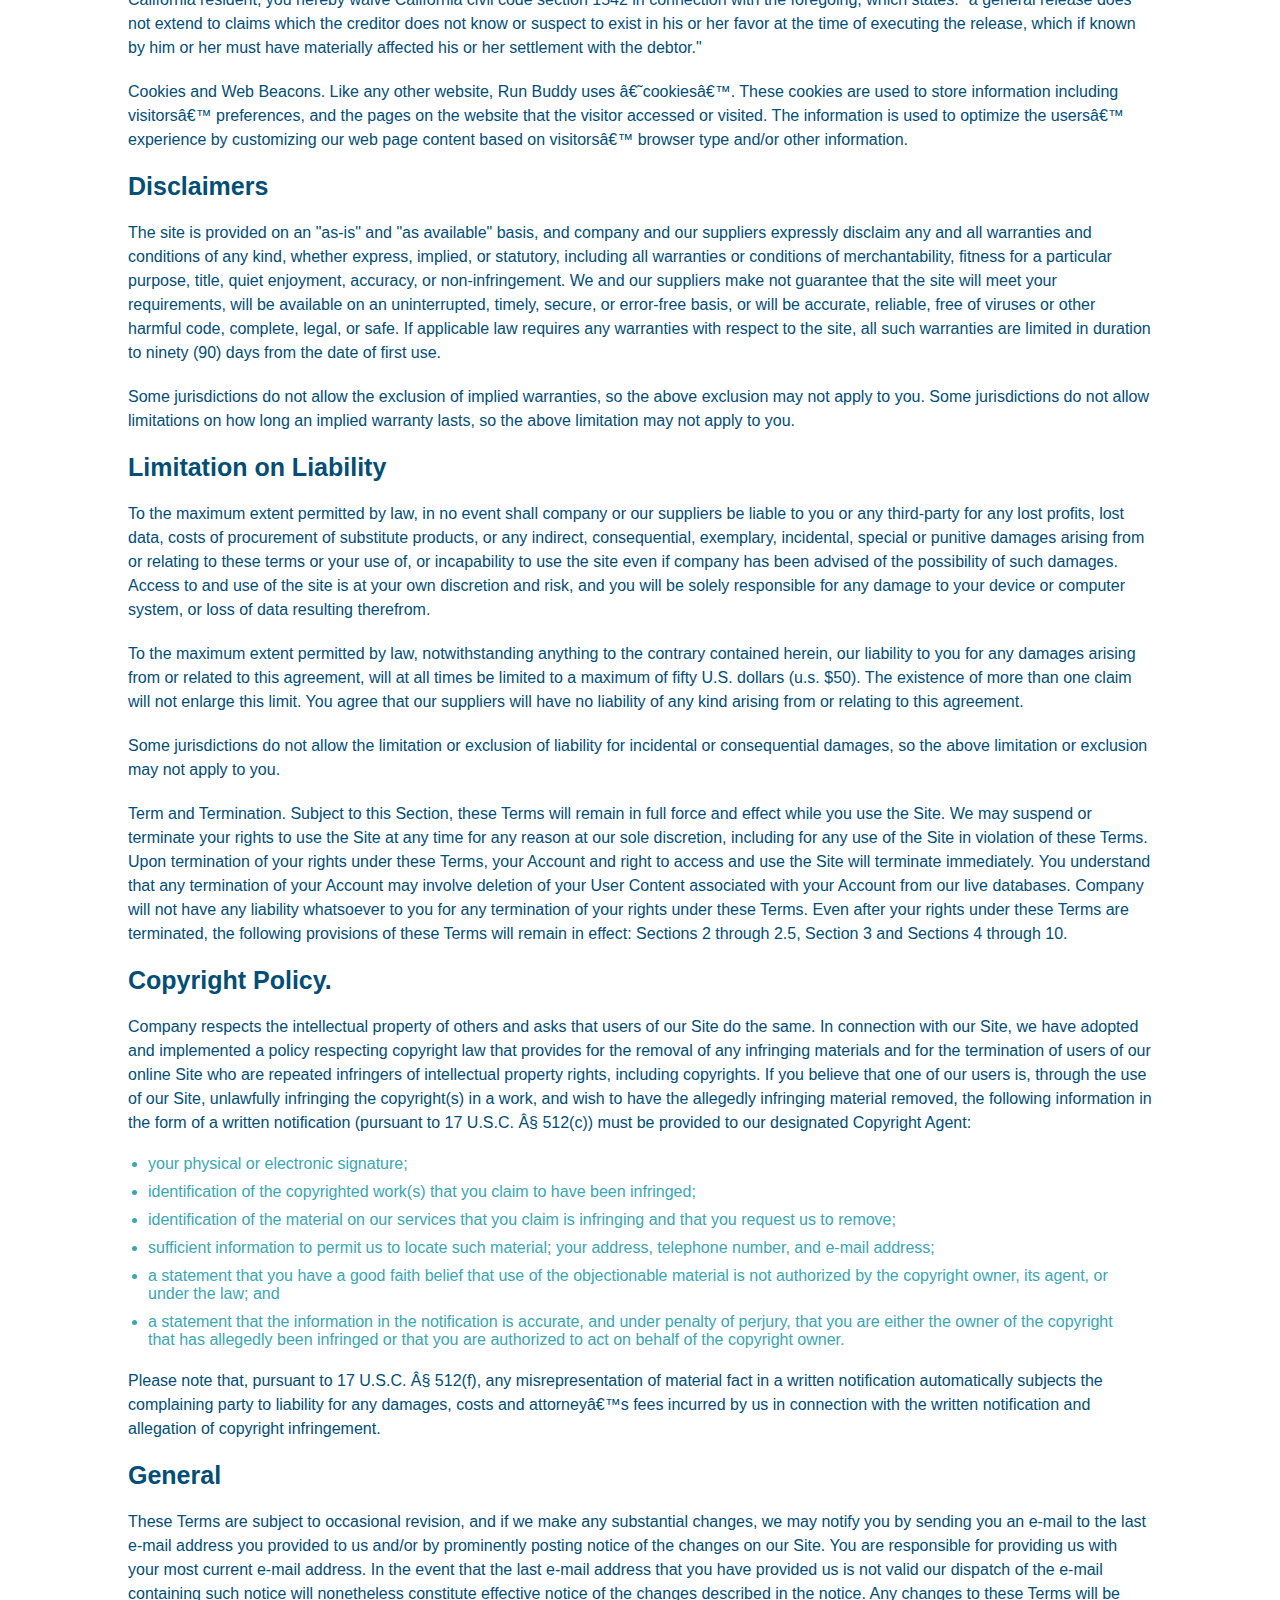
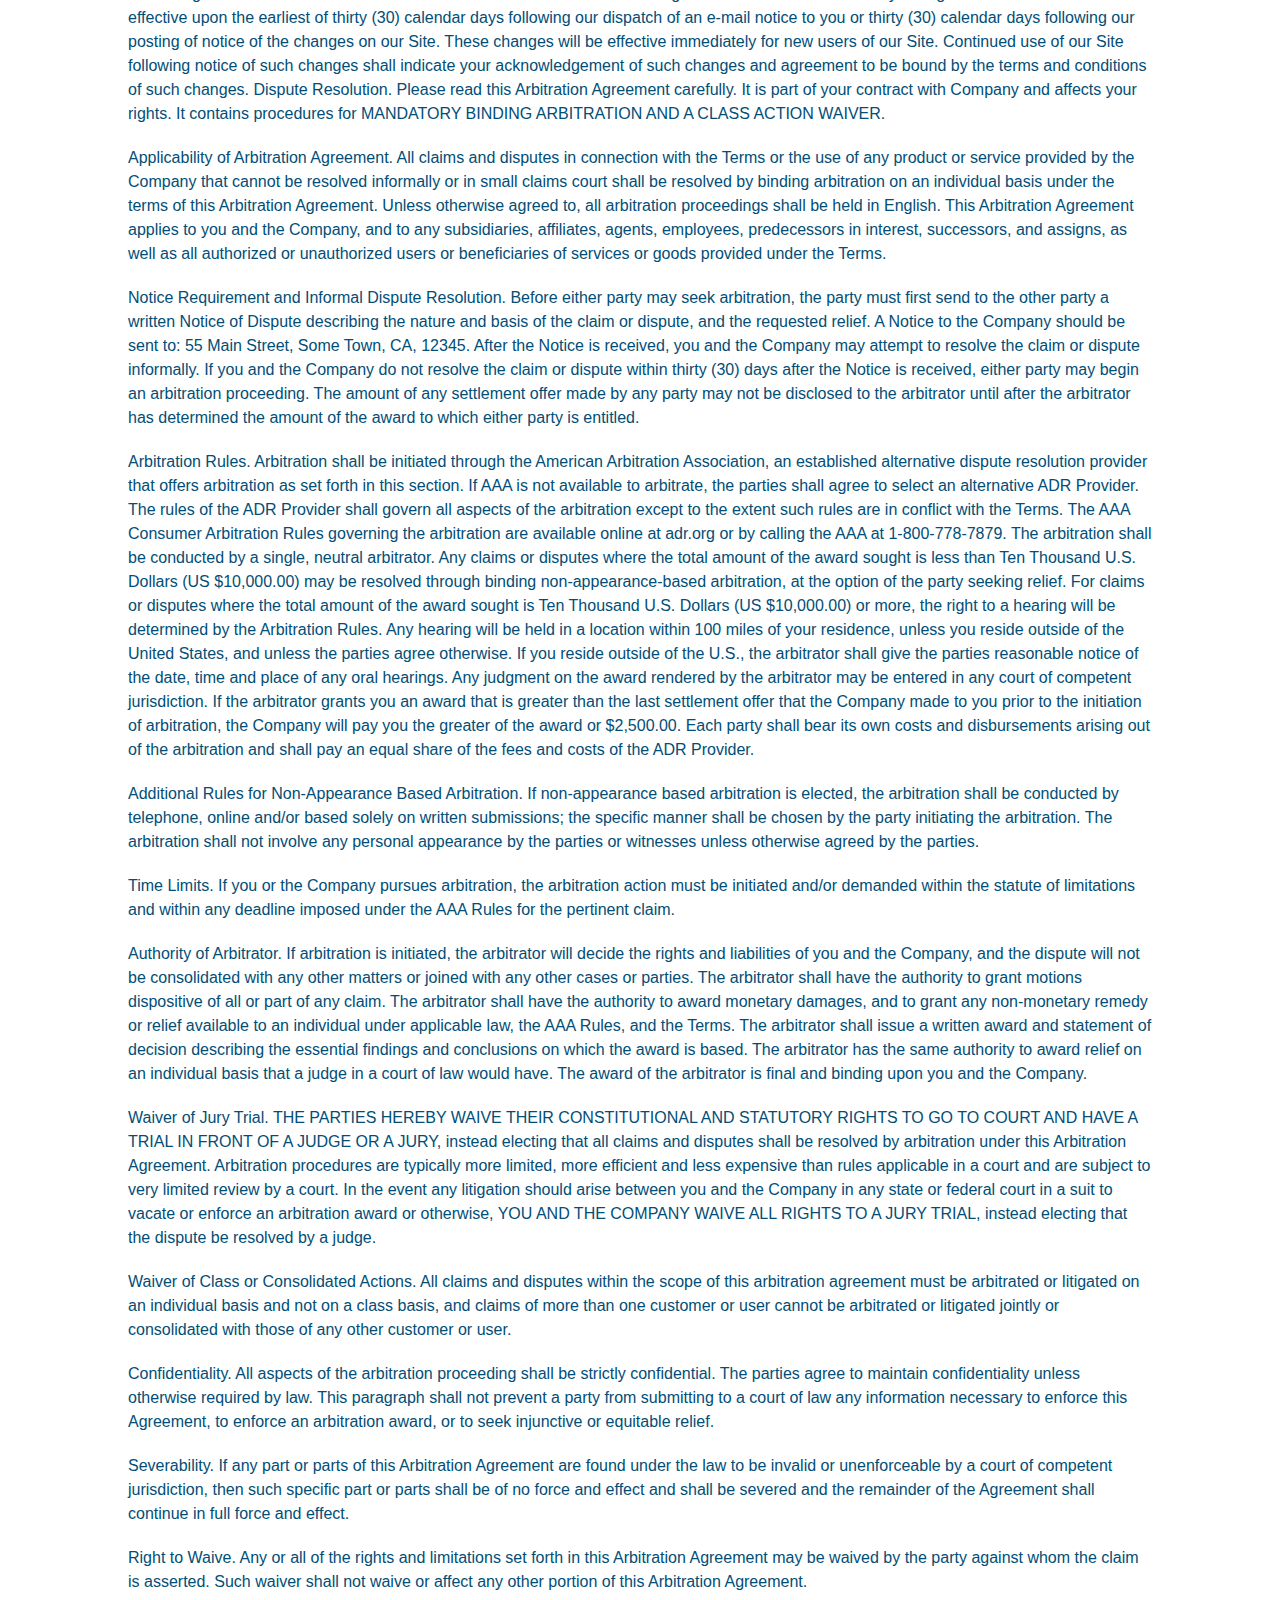
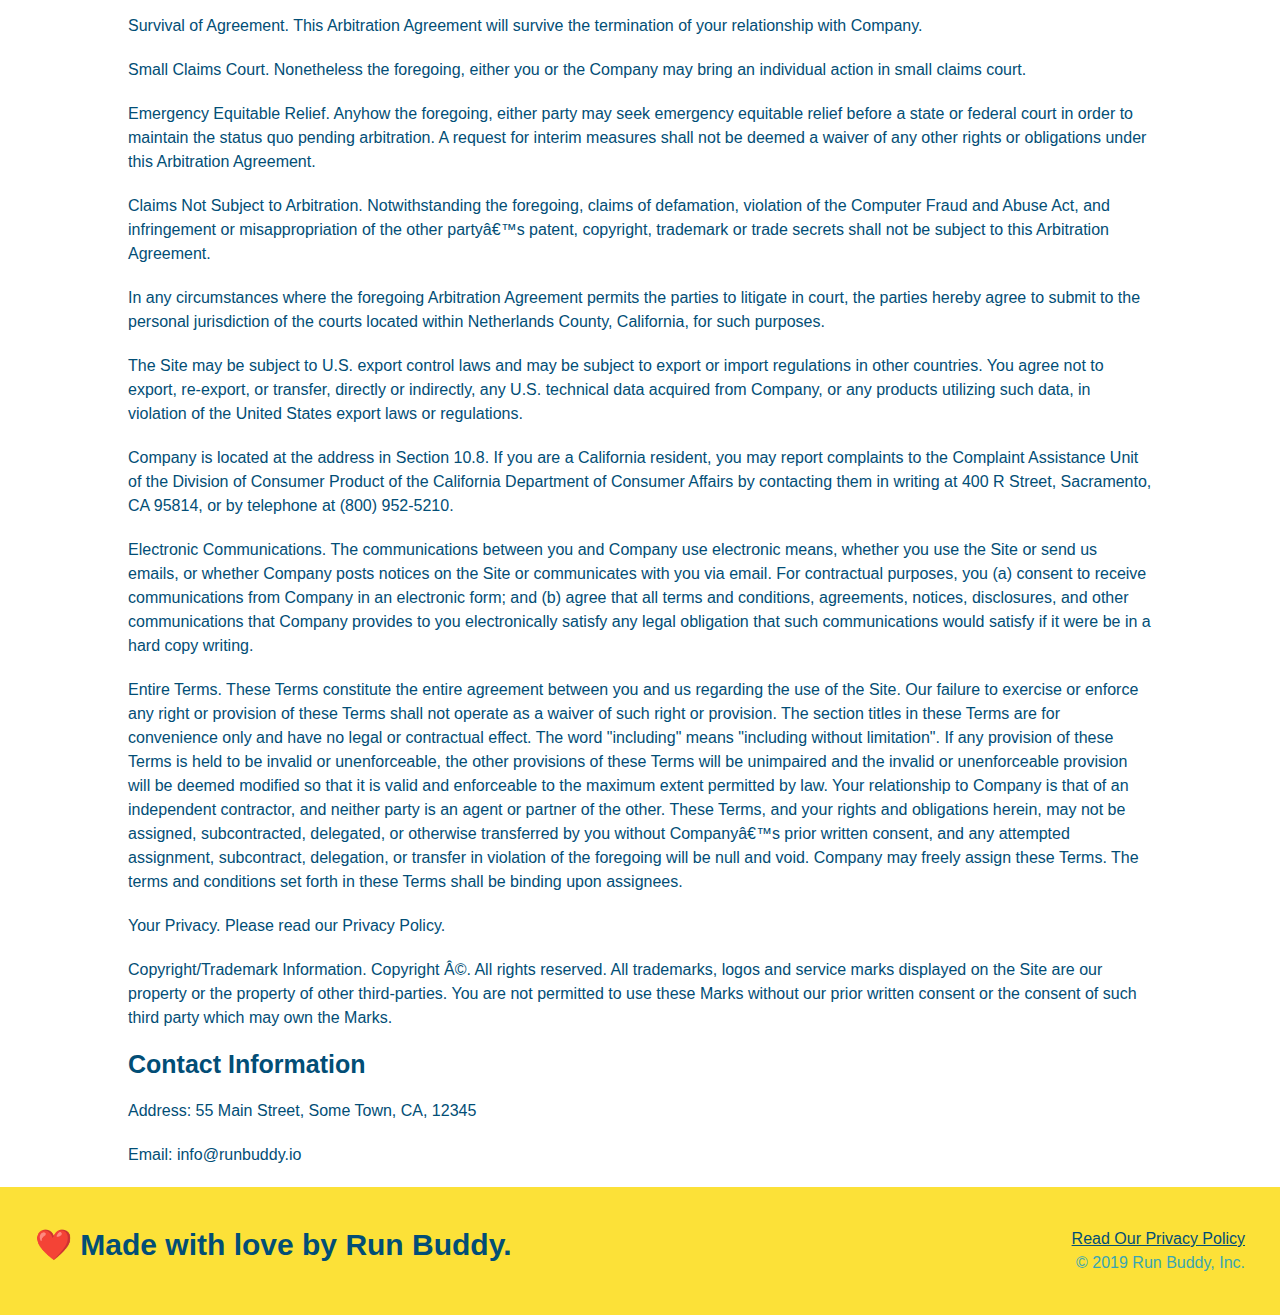
==== commit c3ec49c4: "add media query to CSS" ====
--- a/privacy-policy.html
+++ b/privacy-policy.html
@@ -1,6 +1,7 @@
 <!DOCTYPE html>
 <html lang="en">
 <head>
+    <meta name="viewport" content="width=device-width, initial-scale=1.0" />
     <meta charset="UTF-8" />
     <title>Privacy Policy - Run Buddy</title>
     <link rel="stylesheet" href="./assets/css/style.css" />
--- a/assets/css/style.css
+++ b/assets/css/style.css
@@ -13,6 +13,9 @@
 header {
     padding: 20px 35px;
     background-color: #39a6b2;
+    display: flex;
+    justify-content: space-between;
+    flex-wrap: wrap;
 }
 
 header h1 {
@@ -20,7 +23,6 @@
     font-size: 36px;
     color: #fce138;
     margin: 0;
-    display: inline;
 }
 
 header a {
@@ -29,35 +31,39 @@
 }
 
 header nav {
-    float: right;
     margin: 7px 0;
 }
 
-header nav ul li {
-    display: inline;
+header nav ul {
+    display: flex;
+    flex-wrap: wrap;
+    justify-content: space-between;
+    align-items: center;
+    list-style: none;
 }
 
 header nav ul li a {
-    margin: 0 30px;
+    padding: 10px 15px;
     font-weight: lighter;
-    font-size: 22px;
+    font-size: 1.55vw;
 }
 
 footer {
     background: #fce138;
     width: 100%;
     padding: 40px 35px;
+    display: flex;
+    justify-content: space-between;
+    flex-wrap: wrap;
 }
 
 footer h2 {
-    display: inline;
     color: #024e76;
     font-size: 30px;
     margin: 0;
 }
 
 footer div {
-    float: right;
     line-height: 1.5;
     text-align: right;
 }
@@ -80,21 +86,21 @@
 /* Hero Style Start */
 .hero {
     background-image: url("../images/hero-bg.jpg");
-    height: 600px;
     background-size: cover;
     background-position: center;
-    position: relative;
+    display: flex;
+    justify-content: center;
+    flex-wrap: wrap;
+    align-items: flex-start;
 }
 
 .hero-form {
     border: 3px solid #024e76;
     background-color: #fce138;
     padding: 20px;
-    width: 500px;
-    color: #024e76;
-    position: absolute;
-    bottom: 120px;
-    right: 140px;
+    color: #024e76;
+    width: 40%;
+    margin: 3.5%;
 }
 
 .hero-form h3 {
@@ -127,11 +133,22 @@
     padding: 10px 20px;
     font-size: 16px;
 }
+
+.hero-cta {
+    width: 35%;
+    text-align: right;
+    margin: 3.5%;
+    color: #fff;
+    font-size: 18px;
+    line-height: 1.2;
+}
+
+.hero-cta h2 {
+    font-style: italic;
+    font-size: 55px;
+    color: #fce138;
+}
 /* Hero Style End */
-
-.intro {
-    text-align: center;
-}
 
 .intro p {
     line-height: 1.7;
@@ -139,20 +156,21 @@
     width: 80%;
     font-size: 20px;
     margin: 0 auto;
+    text-align: center;
 }
 
 .steps {
-    text-align: center;
     background:#fce138;
 }  
 
 .section-title {
-    font-size: 55px;
-    color: #024e76;
-    margin-bottom: 35px;
-    padding: 0 100px 20px 100px;
-    display: inline-block;
+    font-size: 48px;
+    color: #024e76;
     border-bottom: 3px solid;
+    padding-bottom: 20px;
+    text-align: center;
+    margin: 0 auto 35px auto;
+    width: 50%;
 }
 
 .primary-border {
@@ -163,51 +181,77 @@
     border-color: #39a6b2;
 }
 
-.steps div {
-    margin-bottom: 80px;
-}
-
-.steps img {
-    width: 15%;
-    margin: 10px 0;
-}
-
-.steps h3 {
+.step {
+    margin: 50px auto;
+    padding-bottom: 50px;
+    width: 80%;
+    border-bottom: 1px solid #39a6b2;
+    display: flex;
+    flex-wrap: wrap;
+    align-items: center;
+    justify-content: space-between;
+}
+
+.step h3 {
     color: #024e76;
     font-size: 46px;
-    margin-top: 10px;
-}
-
-.steps p {
+    flex: 1 30%;
+}
+
+.step-info {
+    flex: 2 70%;
+    display: flex;
+    flex-wrap: wrap;
+    align-items: center;
+}
+
+.step-text p {
     color: #39a6b2;
-    font-size: 23px;
-}
-
-.steps span {
-    font-size: 38px;
+    font-size: 18px;
+}
+
+.step-text h4 {
+    font-size: 26px;
+    line-height: 1.5;
+    color: #024e76;
+}
+
+.step-img {
+    flex: 1 12%;
+    margin-right: 20px;
+}
+
+.step-img img {
+    max-width: 100%;
+}
+
+.step-text {
+    flex: 12;
 }
 
 .trainers {
-    text-align: center;
+    width: 100%;
+    margin: 0 auto;
+    display: flex;
+    flex-wrap: wrap;
+    justify-content: space-around;
+   
 }
 
 .trainer {
-    width: 900px;
-    margin: 0 auto 30px auto;
+    margin: 20px;
     background: #024e76;
     color: #fce138;
-    overflow: auto;
+    flex: 1;
 }
 
 .trainer img {
-    width: 35%;
-    float: left;
+    width: 100%;
 }
 
 .trainer-bio {
-    padding: 35px;
-    float: left;
-    width: 65%;
+    padding: 25px;
+    line-height: 1.3;
 }
 
 .text-left {
@@ -218,24 +262,36 @@
     text-align: right;
 }
 
+.flex-row {
+    display: flex;
+}
+
 .trainer-bio h3 {
-    font-size: 32px;
-    margin-bottom: 8px;
+    font-size: 28px;
 }
 
 .trainer-bio h4 {
     font-weight: lighter;
-    font-size: 26px;
-    margin-bottom: 25px;
+    font-size: 22px;
+    margin-bottom: 15px;
 }
 
 .trainer-bio p {
     font-size: 17px;
-    line-height: 1.3;
+}
+
+.contact-info {
+    display: flex;
+    justify-content: space-between;
+    flex-wrap: wrap;
+}
+
+.contact-info > * {
+    flex: 1;
+    margin: 15px;
 }
 
 .contact {
-    text-align: center;
     background: #024e76; 
 }
 
@@ -244,16 +300,10 @@
 }
 
 .contact-info iframe { 
-    width: 400px;
     height: 400px;
 }
 
 .contact-info div {
-    width: 410px;
-    display: inline-block;
-    vertical-align: top;
-    text-align: left;
-    margin: 30px 0 0 60px;
     color: white;
 }
 
@@ -265,10 +315,49 @@
 .contact-info p, .contact-info address {
     margin: 20px 0;
     line-height: 1.5;
-    font-size: 20px;
+    font-size: 16px;
     font-style: normal;
 }
 
 .contact-info a {
     color: #fce138
+}
+
+.contact-form input, .contact-form textarea {
+    border: 1px solid #024e76;
+    display: block;
+    padding: 7px 15px;
+    font-size: 16px;
+    color: #024e76;
+    width: 100%;
+    margin-bottom: 15px;
+    margin-top: 5px;
+}
+
+.contact-form button {
+    width: 100%;
+    border: none;
+    background: #fce138;
+    color: #024e76;
+    text-align: center;
+    padding: 15px 0;
+    font-size: 16px;
+}
+
+/* MEDIA QUERY FOR SMALLER DESKTOP SCREENS AND SMALLER */
+@media screen and (max-width: 980px) {
+        /* this will be applied on any screen smaller than 980px */
+        
+}
+
+/* MEDIA QUERY FOR TABLETS AND SMALLER */
+@media screen and (max-width: 768px) {
+        /* this will be applied on any screen between 768px and 575px */
+        
+}
+
+/* MEDIA QUERY FOR MOBILE PHONES AND SMALLER */
+@media screen and (max-width: 575px) {
+        /* this will be applied on any screen smaller than 575px */
+        
 }